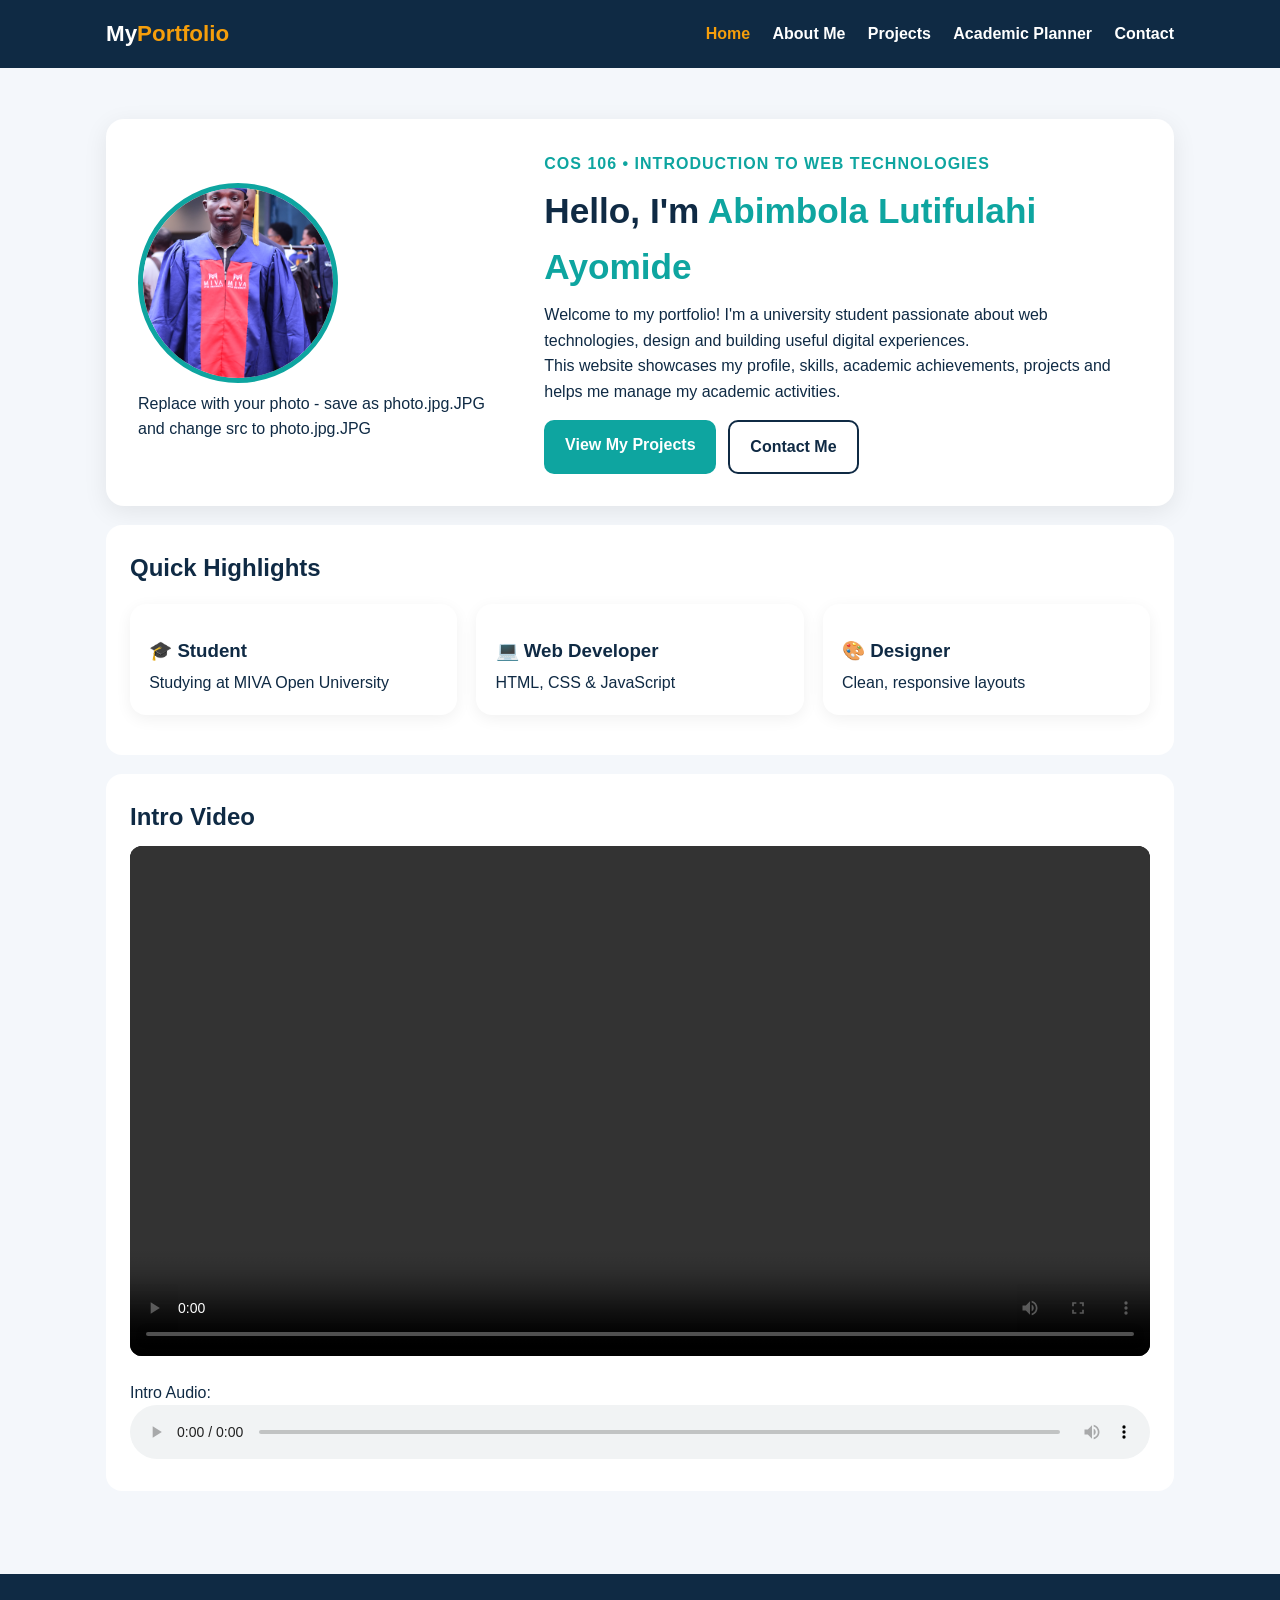
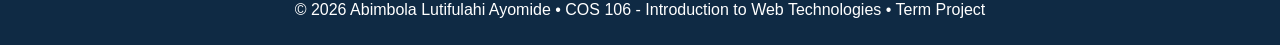
==== index.html @ e70d0bd5 "My COS 106 portfolio" ====
<!DOCTYPE html>
<html lang="en">
<head><meta charset="UTF-8"><meta name="viewport" content="width=device-width, initial-scale=1.0">
<title>Home | Student Portfolio - COS 106</title><link rel="stylesheet" href="style.css"></head>
<body><header><nav class="nav"><a class="logo" href="index.html">My<span>Portfolio</span></a><button id="menuBtn" aria-label="Menu">☰</button><ul id="navLinks"><li><a class="active" href="index.html">Home</a></li><li><a class="" href="about.html">About Me</a></li><li><a class="" href="projects.html">Projects</a></li><li><a class="" href="planner.html">Academic Planner</a></li><li><a class="" href="contact.html">Contact</a></li></ul></nav></header><main>
<section class="hero"><figure><img src="photo.jpg.JPG" alt="Student photograph"><figcaption>Replace with your photo - save as photo.jpg.JPG and change src to photo.jpg.JPG</figcaption></figure>
<div><p class="eyebrow">COS 106 &bull; INTRODUCTION TO WEB TECHNOLOGIES</p><h1>Hello, I'm <span>Abimbola Lutifulahi Ayomide</span></h1>
<p>Welcome to my portfolio! I'm a university student passionate about web technologies, design and building useful digital experiences.</p>
<p>This website showcases my profile, skills, academic achievements, projects and helps me manage my academic activities.</p>
<div style="margin-top:1rem;display:flex;gap:.7rem;flex-wrap:wrap"><a class="btn" href="projects.html">View My Projects</a><a class="btn ghost" href="contact.html">Contact Me</a></div></div></section>
<section><h2>Quick Highlights</h2><div class="grid"><article class="card"><h3>🎓 Student</h3><p>Studying at MIVA Open University</p></article><article class="card"><h3>💻 Web Developer</h3><p>HTML, CSS &amp; JavaScript</p></article><article class="card"><h3>🎨 Designer</h3><p>Clean, responsive layouts</p></article></div></section>
<section><h2>Intro Video</h2><video controls><source src="intro.mp4" type="video/mp4">Your browser does not support video. Add a file named intro.mp4 to this folder.</video><p style="margin-top:1rem">Intro Audio:</p><audio controls style="width:100%"><source src="intro.mp3" type="audio/mpeg">Add intro.mp3 to this folder.</audio></section>
</main><footer><p>&copy; 2026 Abimbola Lutifulahi Ayomide &bull; COS 106 - Introduction to Web Technologies &bull; Term Project</p></footer><script src="script.js"></script></body></html>
---- style.css ----
/* COS 106 - style.css */
*{box-sizing:border-box;margin:0;padding:0}
body{font-family:'Segoe UI',Arial,sans-serif;background:#f4f7fb;color:#0f2a44;line-height:1.6}
a{color:#0ea5a0}
header{background:#0f2a44;position:sticky;top:0;z-index:10}
.nav{max-width:1100px;margin:auto;display:flex;justify-content:space-between;align-items:center;padding:1rem}
.logo{color:#fff;font-weight:800;font-size:1.4rem;text-decoration:none}
.logo span{color:#f59e0b}
#navLinks{display:flex;gap:1.4rem;list-style:none}
#navLinks a{color:#fff;text-decoration:none;font-weight:600}
#navLinks a.active,#navLinks a:hover{color:#f59e0b}
#menuBtn{display:none;background:none;border:0;color:#fff;font-size:1.6rem;cursor:pointer}
main{max-width:1100px;margin:auto;padding:2rem 1rem}
.hero{display:flex;gap:2rem;align-items:center;background:#fff;padding:2rem;border-radius:18px;box-shadow:0 6px 24px rgba(0,0,0,.08)}
.hero img{width:200px;height:200px;object-fit:cover;border-radius:50%;border:5px solid #0ea5a0}
.eyebrow{color:#0ea5a0;font-weight:800;letter-spacing:1px}
.hero h1{font-size:2.2rem;margin:.4rem 0}
.hero h1 span{color:#0ea5a0}
.btn{display:inline-block;background:#0ea5a0;color:#fff;padding:.75rem 1.3rem;border-radius:10px;text-decoration:none;border:0;cursor:pointer;font-weight:700;transition:.3s}
.btn:hover{transform:translateY(-2px);background:#0f2a44}
.btn.ghost{background:#fff;color:#0f2a44;border:2px solid #0f2a44}
.btn.small{padding:.5rem .9rem;font-size:.9rem}
.grid{display:grid;grid-template-columns:repeat(auto-fit,minmax(260px,1fr));gap:1.2rem;margin:1rem 0}
.card{background:#fff;padding:1.2rem;border-radius:16px;box-shadow:0 4px 16px rgba(0,0,0,.06);transition:.3s}
.card:hover{transform:translateY(-4px)}
.card img{width:100%;border-radius:12px;height:180px;object-fit:cover}
.card h3{margin:.8rem 0 .3rem}
section{background:#fff;padding:1.5rem;border-radius:16px;margin:1.2rem 0}
section h2{margin-bottom:.6rem}
table{width:100%;border-collapse:collapse;background:#fff;margin:1rem 0}
th,td{border:1px solid #ddd;padding:.75rem;text-align:left}
th{background:#0f2a44;color:#fff}
input,textarea,select{width:100%;padding:.85rem;margin:.4rem 0 1rem;border:1px solid #ccc;border-radius:10px;font:inherit}
label{font-weight:600}
.error{color:#dc2626;font-size:.9rem;margin:-.6rem 0 .9rem}
#successMsg{color:#16a34a;font-weight:700}
.skills{list-style:none}
.bar{display:block;background:#e5e7eb;height:12px;border-radius:20px;overflow:hidden;margin:.3rem 0 1rem}
.bar i{display:block;background:#0ea5a0;height:100%}
footer{text-align:center;background:#0f2a44;color:#fff;padding:1.4rem;margin-top:2rem}
.task{display:flex;justify-content:space-between;gap:1rem;align-items:center;background:#f8fafc;padding:.8rem;border-radius:10px;margin:.5rem 0}
.task.done span{ text-decoration:line-through;opacity:.6}
.filters{display:flex;gap:.5rem;flex-wrap:wrap;margin:1rem 0}
.filters button{background:#e5e7eb;border:0;padding:.5rem 1rem;border-radius:20px;cursor:pointer;font-weight:600}
.filters button.active{background:#0f2a44;color:#fff}
video{width:100%;border-radius:12px;background:#000}
@media(max-width:700px){.hero{flex-direction:column;text-align:center}#menuBtn{display:block}#navLinks{display:none;flex-direction:column;position:absolute;top:62px;right:1rem;background:#0f2a44;padding:1rem;border-radius:12px}#navLinks.show{display:flex}}
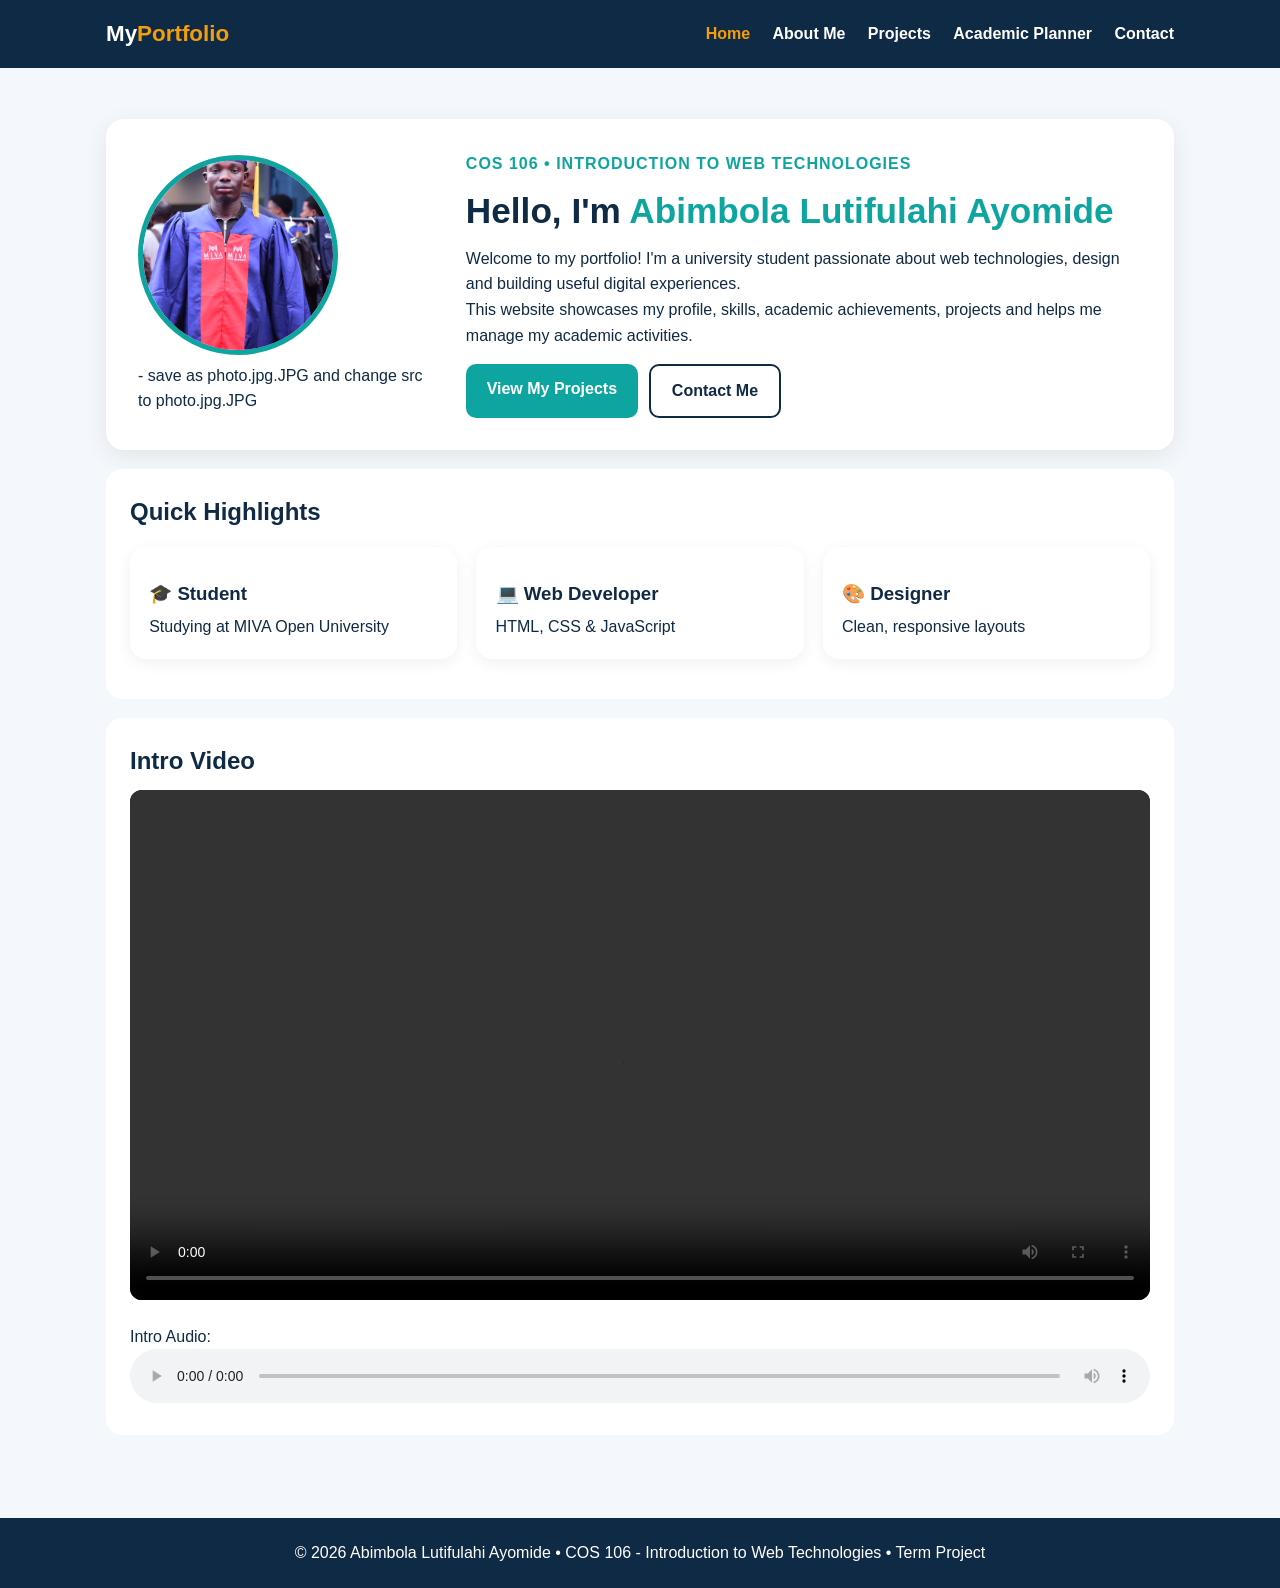
==== commit d3f9cbd1: "Refine image caption in hero section for clarity" ====
--- a/index.html
+++ b/index.html
@@ -3,7 +3,7 @@
 <head><meta charset="UTF-8"><meta name="viewport" content="width=device-width, initial-scale=1.0">
 <title>Home | Student Portfolio - COS 106</title><link rel="stylesheet" href="style.css"></head>
 <body><header><nav class="nav"><a class="logo" href="index.html">My<span>Portfolio</span></a><button id="menuBtn" aria-label="Menu">☰</button><ul id="navLinks"><li><a class="active" href="index.html">Home</a></li><li><a class="" href="about.html">About Me</a></li><li><a class="" href="projects.html">Projects</a></li><li><a class="" href="planner.html">Academic Planner</a></li><li><a class="" href="contact.html">Contact</a></li></ul></nav></header><main>
-<section class="hero"><figure><img src="photo.jpg.JPG" alt="Student photograph"><figcaption>Replace with your photo - save as photo.jpg.JPG and change src to photo.jpg.JPG</figcaption></figure>
+<section class="hero"><figure><img src="photo.jpg.JPG" alt="Student photograph"><figcaption> - save as photo.jpg.JPG and change src to photo.jpg.JPG</figcaption></figure>
 <div><p class="eyebrow">COS 106 &bull; INTRODUCTION TO WEB TECHNOLOGIES</p><h1>Hello, I'm <span>Abimbola Lutifulahi Ayomide</span></h1>
 <p>Welcome to my portfolio! I'm a university student passionate about web technologies, design and building useful digital experiences.</p>
 <p>This website showcases my profile, skills, academic achievements, projects and helps me manage my academic activities.</p>
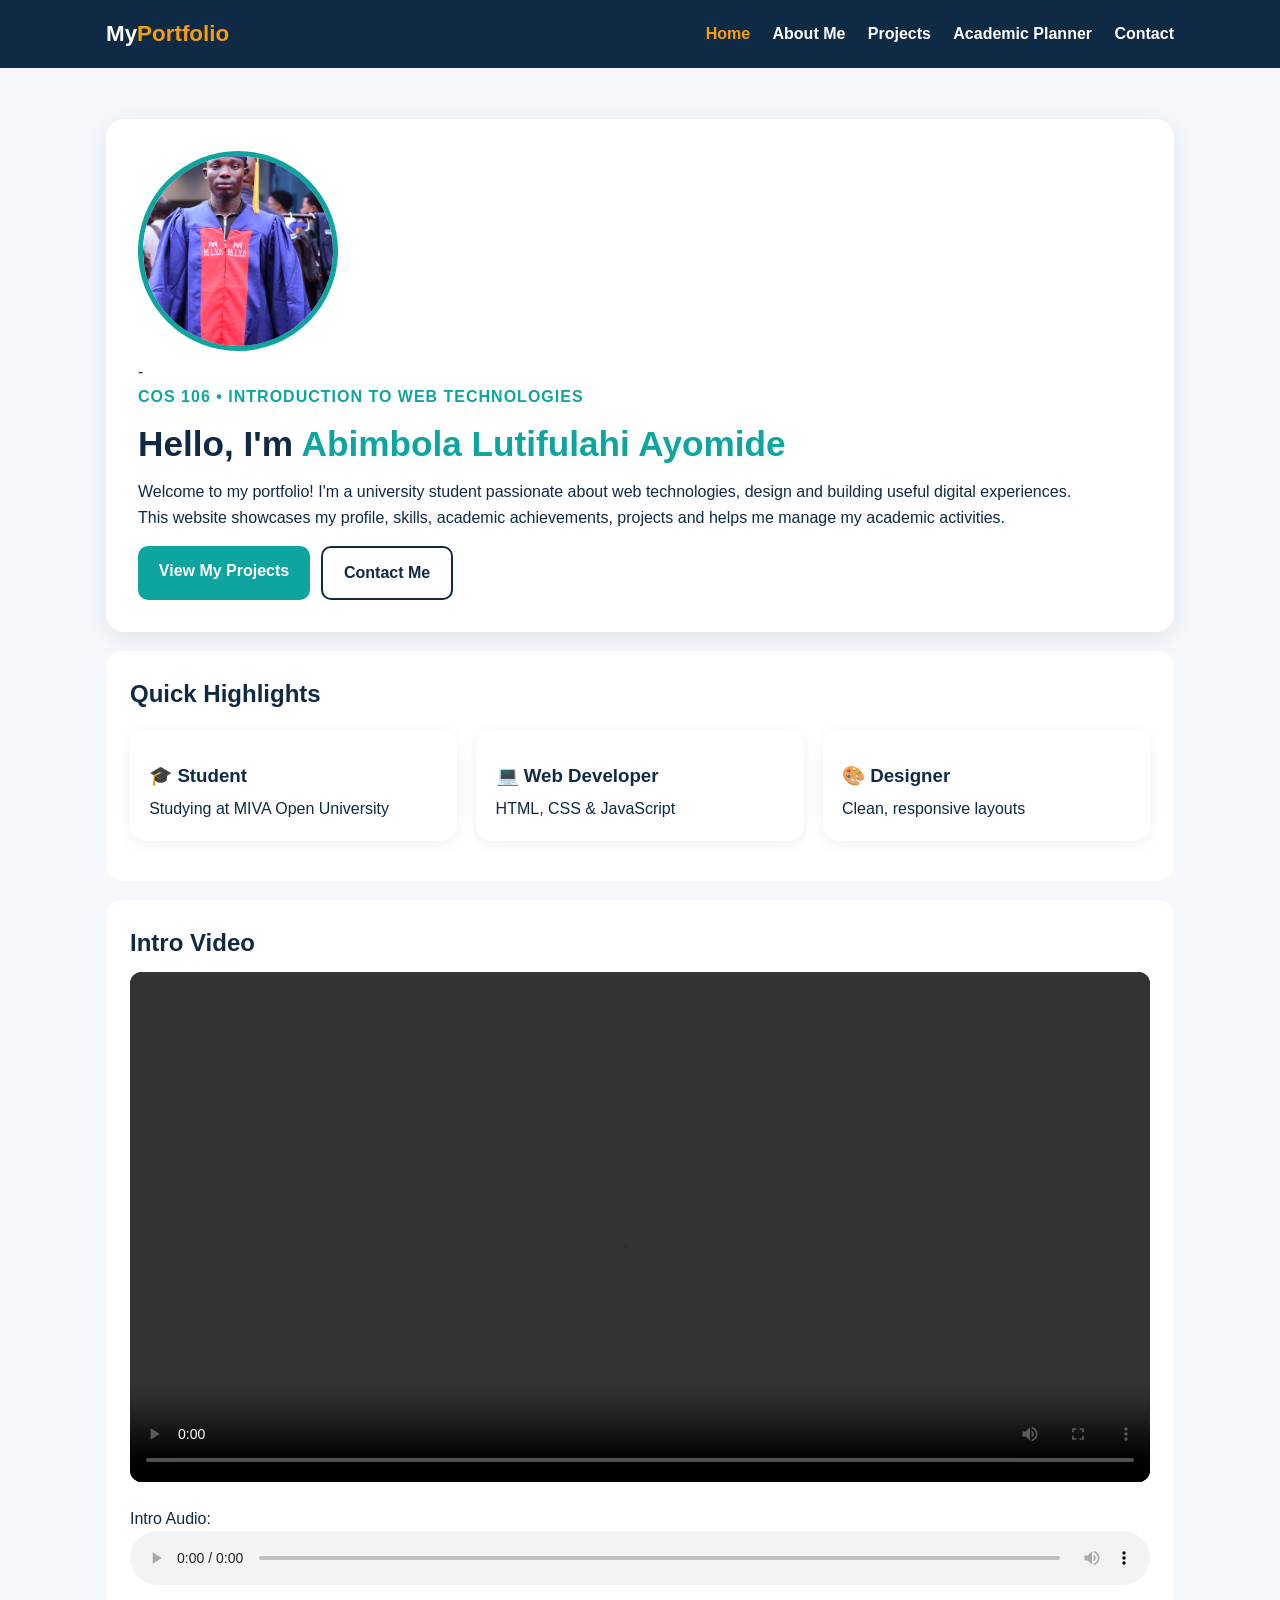
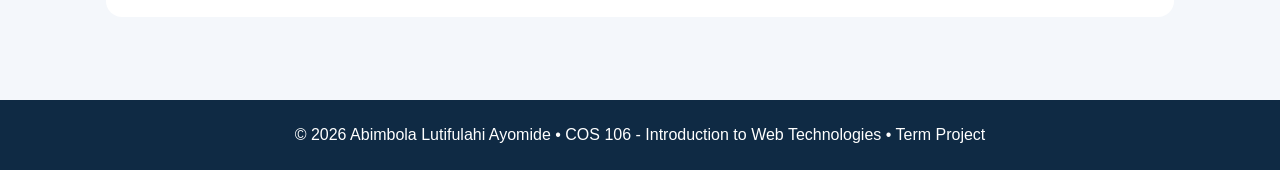
==== commit 57f2150a: "Removed caption" ====
--- a/index.html
+++ b/index.html
@@ -3,7 +3,7 @@
 <head><meta charset="UTF-8"><meta name="viewport" content="width=device-width, initial-scale=1.0">
 <title>Home | Student Portfolio - COS 106</title><link rel="stylesheet" href="style.css"></head>
 <body><header><nav class="nav"><a class="logo" href="index.html">My<span>Portfolio</span></a><button id="menuBtn" aria-label="Menu">☰</button><ul id="navLinks"><li><a class="active" href="index.html">Home</a></li><li><a class="" href="about.html">About Me</a></li><li><a class="" href="projects.html">Projects</a></li><li><a class="" href="planner.html">Academic Planner</a></li><li><a class="" href="contact.html">Contact</a></li></ul></nav></header><main>
-<section class="hero"><figure><img src="photo.jpg.JPG" alt="Student photograph"><figcaption> - save as photo.jpg.JPG and change src to photo.jpg.JPG</figcaption></figure>
+<section class="hero"><figure><img src="photo.jpg.JPG" alt="Student photograph"><figcaption> - 
 <div><p class="eyebrow">COS 106 &bull; INTRODUCTION TO WEB TECHNOLOGIES</p><h1>Hello, I'm <span>Abimbola Lutifulahi Ayomide</span></h1>
 <p>Welcome to my portfolio! I'm a university student passionate about web technologies, design and building useful digital experiences.</p>
 <p>This website showcases my profile, skills, academic achievements, projects and helps me manage my academic activities.</p>
